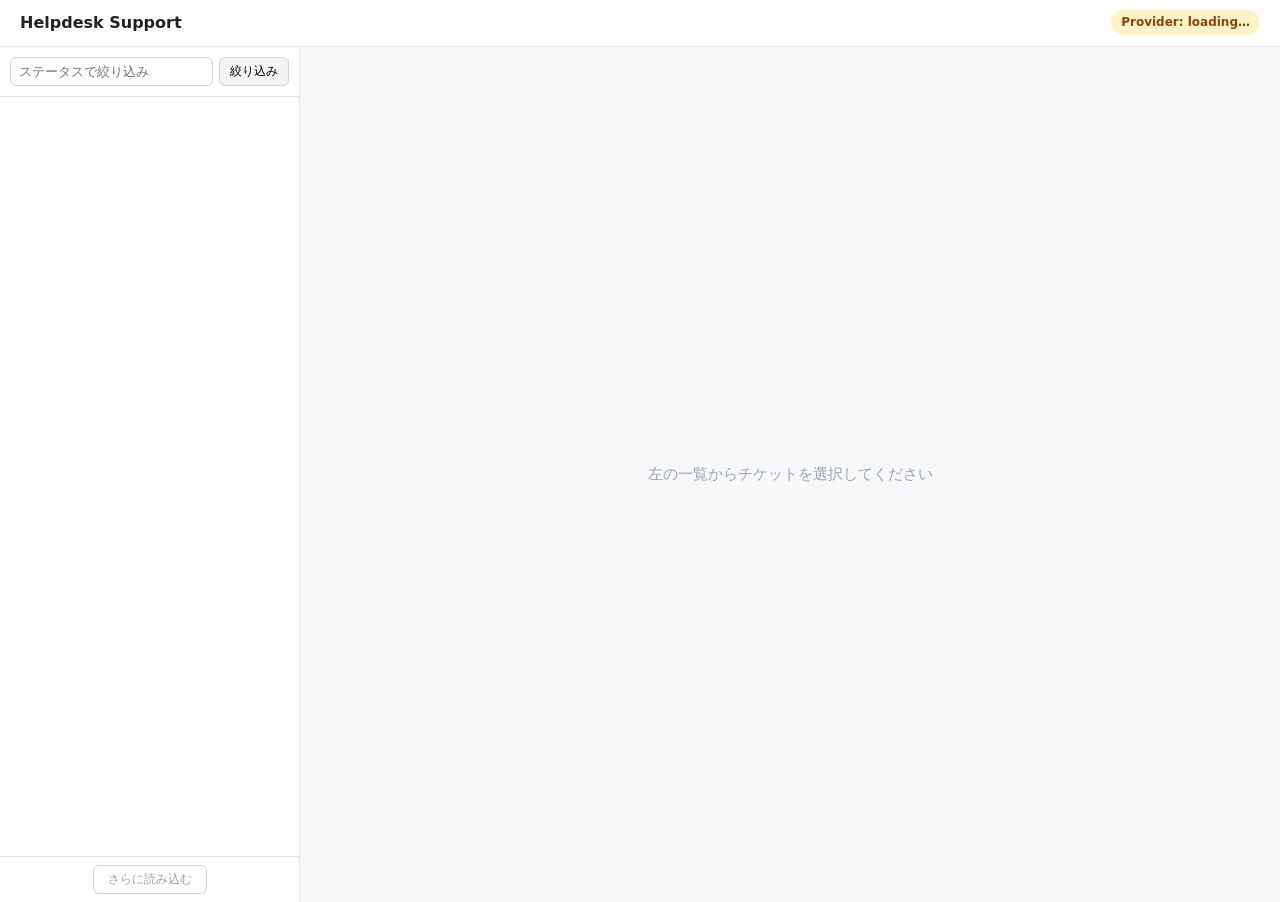
==== frontend/index.html @ c4f19cac "Initial commit" ====
<!DOCTYPE html>
<html lang="ja">
<head>
  <meta charset="UTF-8" />
  <meta name="viewport" content="width=device-width, initial-scale=1.0" />
  <title>Helpdesk Support</title>
  <link rel="stylesheet" href="style.css" />
</head>
<body>
  <header class="topbar">
    <span class="app-title">Helpdesk Support</span>
    <span id="providerBadge" class="badge badge-mock">Provider: loading…</span>
  </header>

  <div class="layout">
    <!-- 左ペイン: Ticket一覧 -->
    <aside class="pane-left">
      <div class="filter-row">
        <input id="filterStatus" type="text" placeholder="ステータスで絞り込み" />
        <button id="btnFilter">絞り込み</button>
      </div>
      <ul id="ticketList" class="ticket-list">
        <li class="placeholder">読み込み中…</li>
      </ul>
      <div class="pagination-row">
        <button id="btnLoadMore" disabled>さらに読み込む</button>
      </div>
    </aside>

    <!-- 右ペイン: Ticket詳細 + RAG -->
    <main class="pane-right" id="detailPane">
      <div id="noSelection" class="no-selection">
        <p>左の一覧からチケットを選択してください</p>
      </div>

      <div id="ticketDetail" class="hidden">
        <section class="detail-header">
          <span id="detailId" class="ticket-id"></span>
          <span id="detailStatus" class="status-badge"></span>
        </section>
        <h2 id="detailTitle"></h2>
        <p id="detailDept" class="meta-text"></p>
        <p id="detailDesc" class="description"></p>

        <div class="action-row">
          <button id="btnSearch" class="btn-secondary">🔍 関連文書を検索</button>
          <button id="btnDraft" class="btn-primary">✏️ 回答案を作成</button>
        </div>

        <!-- 検索結果 -->
        <section id="searchResults" class="hidden">
          <h3>検索結果</h3>
          <ul id="searchList" class="source-list"></ul>
        </section>

        <!-- 回答案 -->
        <section id="draftSection" class="hidden">
          <h3>回答案 <span class="draft-label">(Human Review が必要です)</span></h3>
          <div class="warning-box">⚠️ この回答は AI が生成した下書きです。必ず内容を確認してから使用してください。自動送信はされません。</div>
          <textarea id="draftText" rows="8"></textarea>
          <h4>参照元</h4>
          <ul id="citationList" class="source-list"></ul>
          <p id="draftMeta" class="meta-text"></p>
        </section>

        <!-- エラー表示 -->
        <div id="errorBox" class="error-box hidden"></div>

        <!-- ローディング -->
        <div id="loadingSpinner" class="loading hidden">処理中…</div>
      </div>
    </main>
  </div>

  <script src="app.js"></script>
</body>
</html>
---- frontend/style.css ----
/* ---- reset & base ---- */
*, *::before, *::after { box-sizing: border-box; margin: 0; padding: 0; }
body { font-family: -apple-system, "Segoe UI", system-ui, sans-serif; font-size: 14px;
       line-height: 1.6; color: #1f2328; background: #f7f8fa; }
button { cursor: pointer; }
textarea { font-family: inherit; font-size: 13px; }

/* ---- topbar ---- */
.topbar { display: flex; align-items: center; justify-content: space-between;
          padding: 10px 20px; background: #fff; border-bottom: 1px solid #e5e7eb; }
.app-title { font-weight: 700; font-size: 16px; }
.badge { padding: 3px 10px; border-radius: 999px; font-size: 12px; font-weight: 600; }
.badge-mock { background: #fef3c7; color: #92400e; }
.badge-watsonx { background: #dbeafe; color: #1e40af; }
.badge-ok { background: #d1fae5; color: #065f46; }

/* ---- layout ---- */
.layout { display: grid; grid-template-columns: 300px 1fr; height: calc(100vh - 45px); }

/* ---- left pane ---- */
.pane-left { background: #fff; border-right: 1px solid #e5e7eb;
             display: flex; flex-direction: column; overflow: hidden; }
.filter-row { display: flex; gap: 6px; padding: 10px; border-bottom: 1px solid #e5e7eb; }
.filter-row input { flex: 1; border: 1px solid #d1d5db; border-radius: 6px;
                    padding: 5px 8px; font-size: 13px; }
.filter-row button { padding: 5px 10px; border: 1px solid #d1d5db; border-radius: 6px;
                     background: #f3f4f6; font-size: 12px; }
.filter-row button:hover { background: #e5e7eb; }

.ticket-list { list-style: none; overflow-y: auto; flex: 1; }
.ticket-list li { padding: 10px 14px; border-bottom: 1px solid #f0f0f0; cursor: pointer; }
.ticket-list li:hover { background: #f0f4ff; }
.ticket-list li.active { background: #eff6ff; border-left: 3px solid #3b82f6; }
.ticket-list .t-id { font-size: 11px; color: #6b7280; }
.ticket-list .t-title { font-size: 13px; font-weight: 600; margin: 2px 0; }
.ticket-list .t-status { font-size: 11px; color: #9ca3af; }
.ticket-list .placeholder { color: #9ca3af; font-size: 13px; padding: 16px; }

.pagination-row { padding: 8px; border-top: 1px solid #e5e7eb; text-align: center; }
.pagination-row button { padding: 5px 14px; font-size: 12px; border: 1px solid #d1d5db;
                          border-radius: 6px; background: #fff; }
.pagination-row button:disabled { color: #9ca3af; cursor: default; }

/* ---- right pane ---- */
.pane-right { overflow-y: auto; padding: 20px 24px; }
.no-selection { display: flex; align-items: center; justify-content: center;
                height: 100%; color: #9ca3af; font-size: 15px; }
.hidden { display: none !important; }

.detail-header { display: flex; align-items: center; gap: 10px; margin-bottom: 6px; }
.ticket-id { font-size: 12px; color: #6b7280; font-family: monospace; }
.status-badge { font-size: 11px; padding: 2px 8px; border-radius: 999px;
                background: #e5e7eb; color: #374151; }
h2 { font-size: 18px; margin-bottom: 4px; }
.meta-text { font-size: 12px; color: #6b7280; margin-bottom: 6px; }
.description { background: #f9fafb; border: 1px solid #e5e7eb; border-radius: 6px;
               padding: 10px 14px; font-size: 13px; margin-bottom: 14px; white-space: pre-wrap; }

.action-row { display: flex; gap: 10px; margin-bottom: 16px; }
.btn-primary { padding: 7px 16px; background: #3b82f6; color: #fff; border: none;
               border-radius: 6px; font-size: 13px; font-weight: 600; }
.btn-primary:hover { background: #2563eb; }
.btn-secondary { padding: 7px 16px; background: #fff; color: #374151;
                 border: 1px solid #d1d5db; border-radius: 6px; font-size: 13px; }
.btn-secondary:hover { background: #f3f4f6; }

/* ---- search results & citations ---- */
section { margin-bottom: 20px; }
section h3 { font-size: 14px; font-weight: 700; margin-bottom: 8px;
             padding-bottom: 4px; border-bottom: 1px solid #e5e7eb; }
section h4 { font-size: 13px; font-weight: 600; margin: 12px 0 6px; }
.source-list { list-style: none; display: flex; flex-direction: column; gap: 8px; }
.source-list li { background: #f9fafb; border: 1px solid #e5e7eb; border-radius: 6px;
                  padding: 10px 14px; font-size: 13px; }
.source-list .s-title { font-weight: 600; margin-bottom: 4px; }
.source-list .s-snippet { color: #374151; }
.source-list .s-meta { font-size: 11px; color: #9ca3af; margin-top: 4px; }
.citation-id { display: inline-block; background: #dbeafe; color: #1e40af;
               border-radius: 4px; padding: 1px 6px; font-size: 11px;
               font-weight: 700; margin-right: 6px; }

/* ---- draft ---- */
.draft-label { font-size: 12px; color: #9ca3af; font-weight: normal; }
.warning-box { background: #fffbeb; border: 1px solid #fcd34d; border-radius: 6px;
               padding: 8px 12px; font-size: 12px; color: #92400e; margin-bottom: 10px; }
textarea { width: 100%; border: 1px solid #d1d5db; border-radius: 6px;
           padding: 10px; resize: vertical; background: #fff; }

/* ---- error & loading ---- */
.error-box { background: #fef2f2; border: 1px solid #fca5a5; border-radius: 6px;
             padding: 10px 14px; color: #b91c1c; font-size: 13px; margin-top: 12px; }
.loading { color: #6b7280; font-size: 13px; margin-top: 12px; }

@media (max-width: 700px) {
  .layout { grid-template-columns: 1fr; }
  .pane-left { height: 45vh; }
}
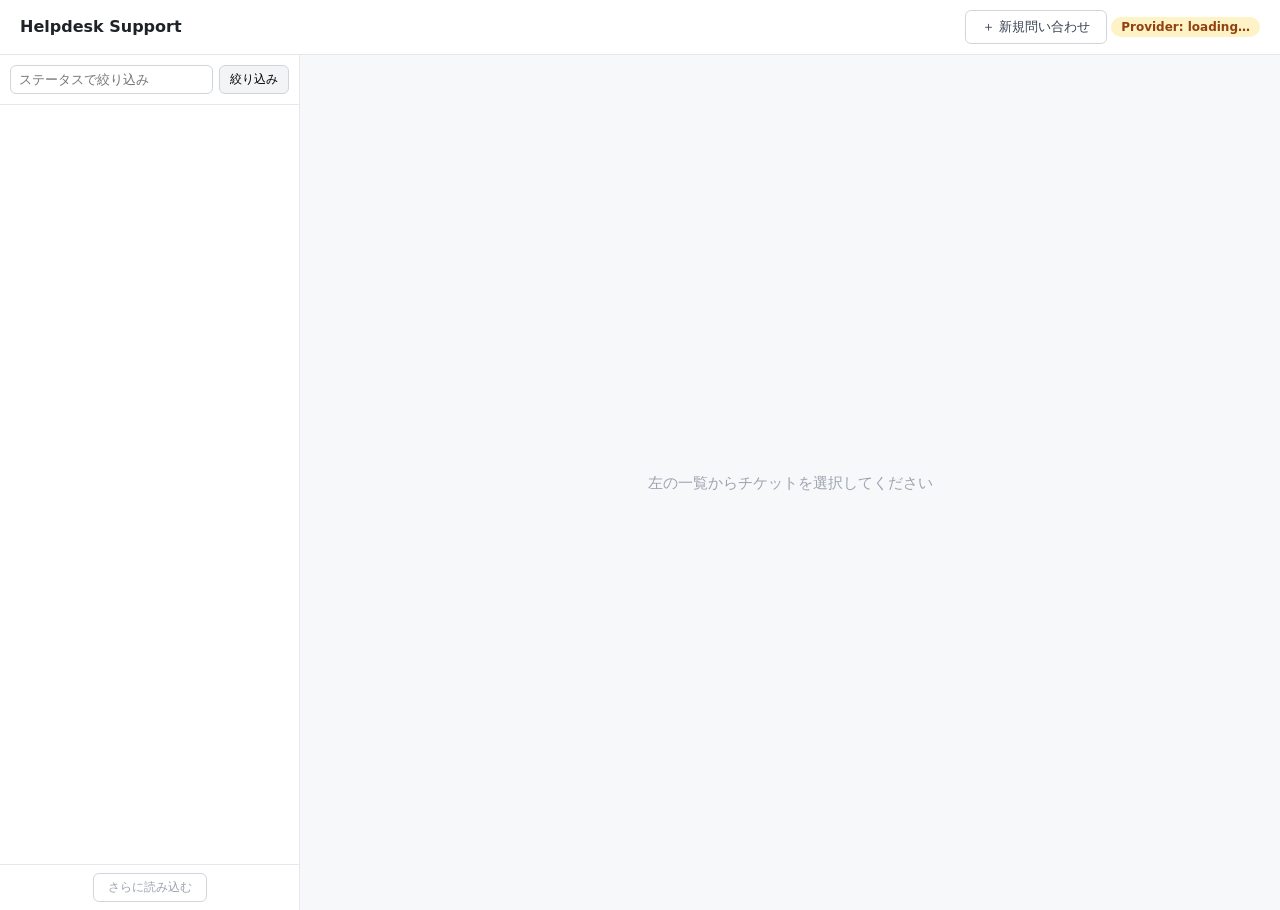
==== commit f2652d19: "業務ツール取込・RAG連携を実装(Importer、Seed再生成、問い合わせフォーム、個人情報除外、分類提案)" ====
--- a/frontend/index.html
+++ b/frontend/index.html
@@ -9,7 +9,10 @@
 <body>
   <header class="topbar">
     <span class="app-title">Helpdesk Support</span>
-    <span id="providerBadge" class="badge badge-mock">Provider: loading…</span>
+    <span>
+      <button id="btnNewInquiry" class="btn-secondary">＋ 新規問い合わせ</button>
+      <span id="providerBadge" class="badge badge-mock">Provider: loading…</span>
+    </span>
   </header>
 
   <div class="layout">
@@ -33,13 +36,61 @@
         <p>左の一覧からチケットを選択してください</p>
       </div>
 
+      <!-- 問い合わせフォーム -->
+      <section id="inquiryForm" class="hidden">
+        <h2>お問い合わせ</h2>
+        <p class="meta-text">受付番号は送信後にシステムが発行します。氏名・メールアドレス・注文番号は検索・回答案生成には使用されません。</p>
+        <form id="formInquiry" novalidate>
+          <div class="field" data-req>
+            <label for="fName">お名前<span class="req">必須</span></label>
+            <input type="text" id="fName" maxlength="100" autocomplete="name" placeholder="例）佐藤 美咲" />
+            <div class="field-error">お名前を入力してください</div>
+          </div>
+          <div class="field" data-req data-type="email">
+            <label for="fEmail">メールアドレス<span class="req">必須</span></label>
+            <input type="email" id="fEmail" maxlength="254" autocomplete="email" placeholder="例）misaki@example.com" />
+            <div class="field-error">メールアドレスを正しく入力してください</div>
+          </div>
+          <div class="field" data-type="order">
+            <label for="fOrder">注文番号<span class="opt">任意</span></label>
+            <input type="text" id="fOrder" maxlength="40" placeholder="例）MK-24581" />
+            <div class="hint">ご注文確認メールに記載されています（英大文字・数字・ハイフン）</div>
+            <div class="field-error">注文番号は英大文字・数字・ハイフンで入力してください</div>
+          </div>
+          <div class="field">
+            <label for="fProduct">商品名<span class="opt">任意</span></label>
+            <input type="text" id="fProduct" maxlength="200" placeholder="例）3人掛けソファ「モリ」" />
+          </div>
+          <div class="field" data-req data-type="radio">
+            <label>お問い合わせの種類<span class="req">必須</span></label>
+            <div id="inquiryTypes" class="types"></div>
+            <div class="field-error">お問い合わせの種類を選んでください</div>
+          </div>
+          <div class="field" data-req>
+            <label for="fBody">お問い合わせ内容<span class="req">必須</span></label>
+            <textarea id="fBody" rows="6" maxlength="4000" placeholder="例）10月22日に配送予定のソファですが、10月25日に変更をお願いできますでしょうか。"></textarea>
+            <div class="field-error">お問い合わせ内容を入力してください</div>
+          </div>
+          <div class="field">
+            <label for="fPhoto">写真の添付<span class="opt">任意</span></label>
+            <input type="file" id="fPhoto" accept="image/jpeg,image/png,image/webp" />
+            <div class="hint">本体は保存・送信されません。添付ありの有無だけを記録します。</div>
+          </div>
+          <button type="submit" id="btnSubmitInquiry" class="btn-primary">送信する</button>
+        </form>
+        <div id="inquiryDone" class="hidden done-box" aria-live="polite">
+          <h3>お問い合わせを受け付けました</h3>
+          <p>受付番号: <strong id="doneTicketId"></strong></p>
+        </div>
+      </section>
+
       <div id="ticketDetail" class="hidden">
         <section class="detail-header">
           <span id="detailId" class="ticket-id"></span>
           <span id="detailStatus" class="status-badge"></span>
         </section>
         <h2 id="detailTitle"></h2>
-        <p id="detailDept" class="meta-text"></p>
+        <p id="detailMeta" class="meta-text"></p>
         <p id="detailDesc" class="description"></p>
 
         <div class="action-row">
--- a/frontend/style.css
+++ b/frontend/style.css
@@ -95,3 +95,22 @@
   .layout { grid-template-columns: 1fr; }
   .pane-left { height: 45vh; }
 }
+
+/* ---- inquiry form ---- */
+.field { margin-bottom: 14px; max-width: 560px; }
+.field label { display: block; font-weight: 600; font-size: 13px; margin-bottom: 4px; }
+.field input[type=text], .field input[type=email] { width: 100%; border: 1px solid #d1d5db;
+  border-radius: 6px; padding: 6px 10px; font-size: 13px; }
+.req, .opt { font-size: 11px; border-radius: 4px; padding: 1px 6px; margin-left: 6px; }
+.req { background: #b42318; color: #fff; }
+.opt { background: #e5e7eb; color: #6b7280; }
+.hint { font-size: 12px; color: #6b7280; margin-top: 3px; }
+.field-error { display: none; color: #b42318; font-size: 12px; margin-top: 3px; }
+.field.invalid .field-error { display: block; }
+.field.invalid input, .field.invalid textarea { border-color: #b42318; }
+.types { display: grid; grid-template-columns: repeat(3, 1fr); gap: 6px; }
+.types label { font-weight: 400; border: 1px solid #d1d5db; border-radius: 6px; padding: 6px 8px;
+  margin: 0; display: flex; align-items: center; gap: 6px; background: #fff; cursor: pointer; }
+.done-box { background: #ecfdf5; border: 1px solid #6ee7b7; border-radius: 6px; padding: 12px 16px; margin-top: 14px; }
+.suggestion-box { background: #f5f3ff; border: 1px solid #c4b5fd; border-radius: 6px;
+  padding: 8px 12px; font-size: 12px; margin-bottom: 10px; }
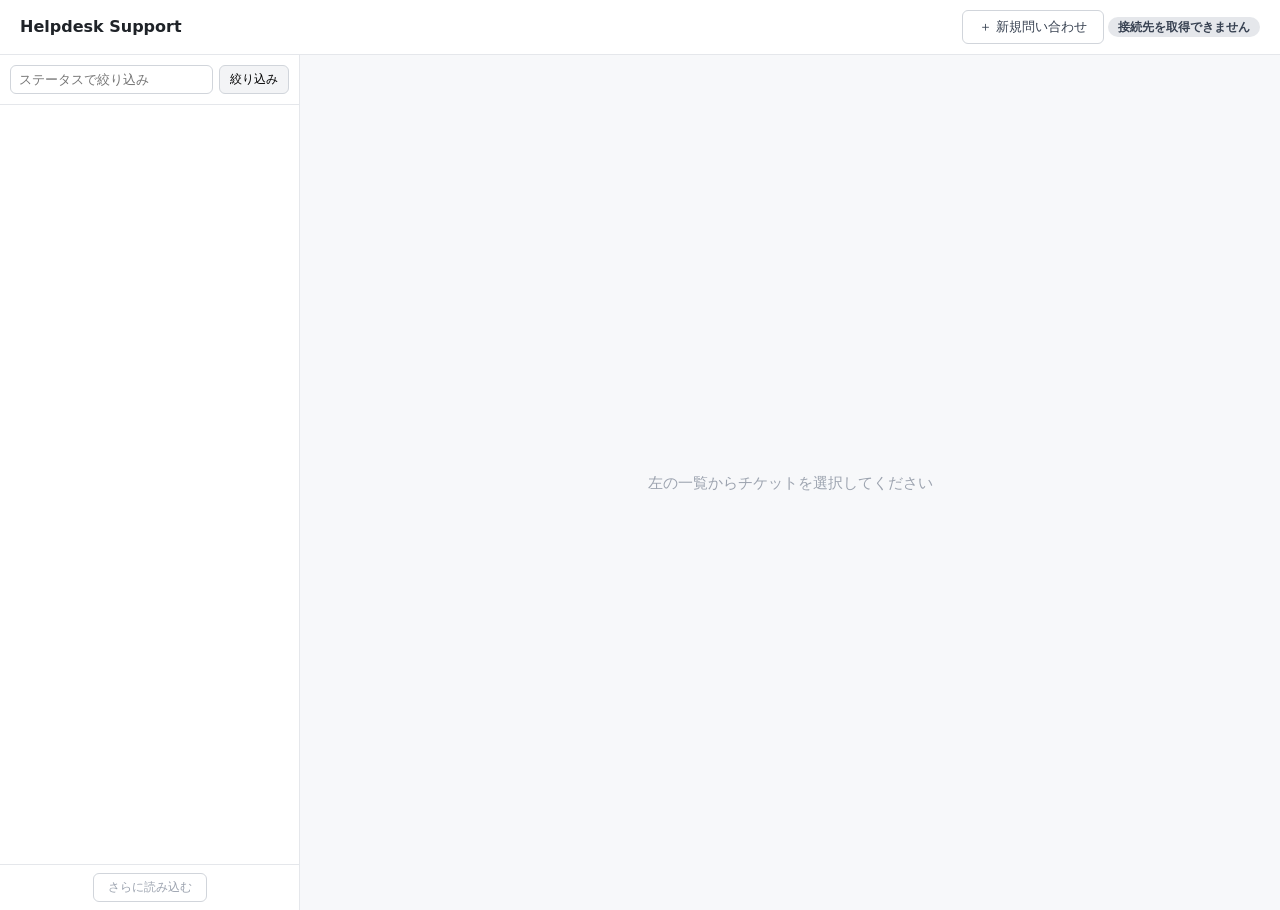
==== commit b3073e89: "接続先表示と開発案内を改善" ====
--- a/frontend/index.html
+++ b/frontend/index.html
@@ -11,7 +11,7 @@
     <span class="app-title">Helpdesk Support</span>
     <span>
       <button id="btnNewInquiry" class="btn-secondary">＋ 新規問い合わせ</button>
-      <span id="providerBadge" class="badge badge-mock">Provider: loading…</span>
+      <span id="providerBadge" class="badge badge-other">接続先を確認中…</span>
     </span>
   </header>
 
--- a/frontend/style.css
+++ b/frontend/style.css
@@ -12,6 +12,7 @@
 .badge { padding: 3px 10px; border-radius: 999px; font-size: 12px; font-weight: 600; }
 .badge-mock { background: #fef3c7; color: #92400e; }
 .badge-watsonx { background: #dbeafe; color: #1e40af; }
+.badge-other { background: #e5e7eb; color: #374151; }
 .badge-ok { background: #d1fae5; color: #065f46; }
 
 /* ---- layout ---- */
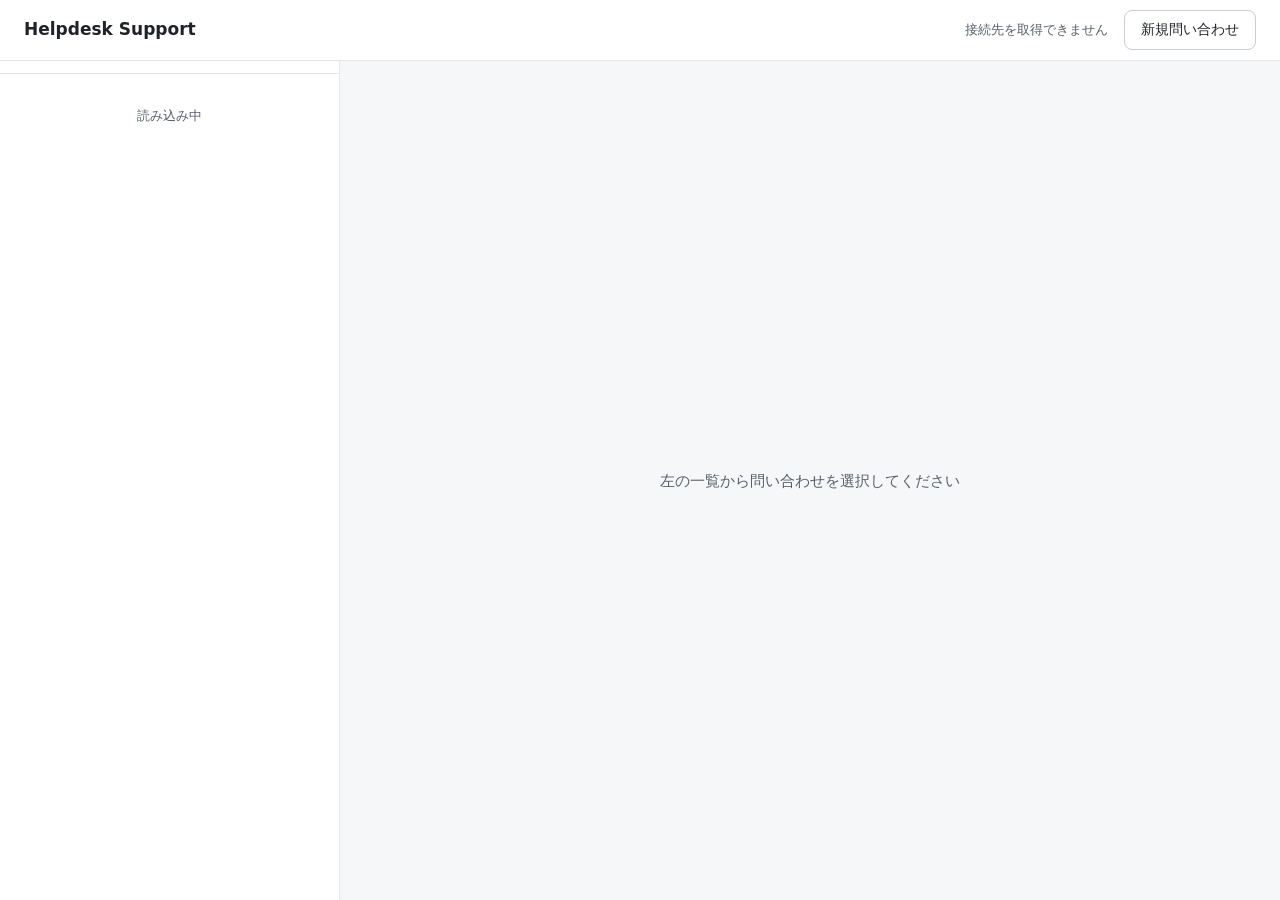
==== commit c742dc24: "問い合わせ対応画面を作り直す - ステータスのタブ（件数つき）と、一覧の緊急度ラベル・経過時間 - 関連する FAQ・分類基準を開いた時点で自動表示 - 似た過去の問い合わせの欄（過去データ連携までは" ====
--- a/frontend/index.html
+++ b/frontend/index.html
@@ -4,36 +4,30 @@
   <meta charset="UTF-8" />
   <meta name="viewport" content="width=device-width, initial-scale=1.0" />
   <title>Helpdesk Support</title>
-  <link rel="stylesheet" href="style.css" />
+  <link rel="stylesheet" href="style.css?v=7" />
 </head>
 <body>
   <header class="topbar">
     <span class="app-title">Helpdesk Support</span>
-    <span>
-      <button id="btnNewInquiry" class="btn-secondary">＋ 新規問い合わせ</button>
-      <span id="providerBadge" class="badge badge-other">接続先を確認中…</span>
+    <span class="topbar-right">
+      <span id="providerBadge" class="provider">接続先を確認中</span>
+      <button id="btnNewInquiry" class="btn-secondary" type="button">新規問い合わせ</button>
     </span>
   </header>
 
   <div class="layout">
     <!-- 左ペイン: Ticket一覧 -->
     <aside class="pane-left">
-      <div class="filter-row">
-        <input id="filterStatus" type="text" placeholder="ステータスで絞り込み" />
-        <button id="btnFilter">絞り込み</button>
-      </div>
+      <div id="statusTabs" class="status-tabs" role="tablist" aria-label="ステータスで絞り込み"></div>
       <ul id="ticketList" class="ticket-list">
-        <li class="placeholder">読み込み中…</li>
+        <li class="placeholder">読み込み中</li>
       </ul>
-      <div class="pagination-row">
-        <button id="btnLoadMore" disabled>さらに読み込む</button>
-      </div>
     </aside>
 
     <!-- 右ペイン: Ticket詳細 + RAG -->
     <main class="pane-right" id="detailPane">
       <div id="noSelection" class="no-selection">
-        <p>左の一覧からチケットを選択してください</p>
+        <p>左の一覧から問い合わせを選択してください</p>
       </div>
 
       <!-- 問い合わせフォーム -->
@@ -84,45 +78,110 @@
         </div>
       </section>
 
-      <div id="ticketDetail" class="hidden">
-        <section class="detail-header">
+      <div id="ticketDetail" class="hidden detail">
+        <div class="detail-header">
           <span id="detailId" class="ticket-id"></span>
-          <span id="detailStatus" class="status-badge"></span>
+          <div id="statusSwitch" class="status-switch" role="radiogroup" aria-label="ステータスを変更"></div>
+          <span id="detailPriority" class="prio"></span>
+          <span id="detailReceived" class="received"></span>
+        </div>
+        <h1 id="detailTitle" class="detail-title"></h1>
+
+        <section class="card">
+          <div class="who">
+            <span>お客様 <strong id="detailCustomer"></strong></span>
+            <span>商品 <strong id="detailProduct"></strong></span>
+            <span>注文番号 <strong id="detailOrder"></strong></span>
+          </div>
+          <p id="detailDesc" class="description"></p>
+          <div id="detailPhotos" class="photos hidden"></div>
+          <p id="photoNote" class="muted hidden">写真あり（このチケットでは表示できません。メールで確認してください）</p>
         </section>
-        <h2 id="detailTitle"></h2>
-        <p id="detailMeta" class="meta-text"></p>
-        <p id="detailDesc" class="description"></p>
+
+        <!-- 関連文書（FAQ・分類基準）。開いた時点で表示する -->
+        <section class="card" aria-labelledby="relatedTitle">
+          <div class="card-head">
+            <h2 id="relatedTitle">関連する FAQ・分類基準</h2>
+          </div>
+          <ul id="relatedList" class="source-list"></ul>
+          <p id="relatedStatus" class="muted" aria-live="polite"></p>
+        </section>
+
+        <!-- 類似検索（回答案の生成とは別。開いた時点で表示する） -->
+        <section class="card" aria-labelledby="similarTitle">
+          <div class="card-head">
+            <h2 id="similarTitle">似た過去の問い合わせ</h2>
+          </div>
+          <p id="similarNote" class="note hidden"></p>
+          <ul id="similarList" class="similar-list"></ul>
+          <p id="similarEmpty" class="muted">過去データとの連携後に、ここに似た過去の問い合わせが表示されます。</p>
+        </section>
 
         <div class="action-row">
-          <button id="btnSearch" class="btn-secondary">🔍 関連文書を検索</button>
-          <button id="btnDraft" class="btn-primary">✏️ 回答案を作成</button>
+          <button id="btnDraft" class="btn-primary btn-large" type="button">回答案を作成</button>
+        </div>
+        <div id="loadingBox" class="loading-box hidden" aria-live="polite">関連する資料を探して、回答案を作成しています</div>
+
+        <div id="draftSection" class="hidden draft-area">
+          <section class="card card-ai" aria-labelledby="aiTitle">
+            <div class="ai-head">
+              <h2 id="aiTitle">AIの判断</h2>
+              <span>確定ではありません。内容を確認してから適用してください</span>
+            </div>
+            <div class="ai-body">
+              <div class="ai-row">
+                <span class="ai-label">対応</span>
+                <span id="aiHandling" class="ai-handling"></span>
+              </div>
+              <div class="ai-row">
+                <span class="ai-label">緊急度</span>
+                <span id="aiPriority" class="prio"></span>
+                <span id="aiReason" class="ai-reason"></span>
+              </div>
+              <div class="ai-row">
+                <span class="ai-label">分類</span>
+                <span id="aiCategory"></span>
+                <button id="btnApplySuggestion" class="btn-outline" type="button">この分類を適用</button>
+              </div>
+              <p id="applyResult" class="meta-text" aria-live="polite"></p>
+            </div>
+          </section>
+
+          <section id="checkBox" class="card hidden" aria-labelledby="checkTitle">
+            <div class="card-head">
+              <h2 id="checkTitle">送る前に確認すること</h2>
+              <span id="checkCount" class="meta-text"></span>
+            </div>
+            <ul id="checkList" class="check-list"></ul>
+          </section>
+
+          <section class="card card-flush" aria-labelledby="draftTitle">
+            <div class="draft-head">
+              <h2 id="draftTitle">下書き</h2>
+              <div id="draftTabs" class="draft-tabs" role="tablist" aria-label="下書きの種類"></div>
+            </div>
+            <div class="draft-body">
+              <p id="draftNote" class="meta-text"></p>
+              <textarea id="draftText" rows="12" aria-labelledby="draftTitle"></textarea>
+              <div class="draft-actions">
+                <button id="btnCopy" class="btn-secondary" type="button">コピー</button>
+              </div>
+            </div>
+          </section>
+
+          <details class="card refs">
+            <summary id="refsSummary">参照した資料</summary>
+            <ul id="citationList" class="source-list"></ul>
+          </details>
+
+          <p id="draftMeta" class="meta-text"></p>
         </div>
 
-        <!-- 検索結果 -->
-        <section id="searchResults" class="hidden">
-          <h3>検索結果</h3>
-          <ul id="searchList" class="source-list"></ul>
-        </section>
-
-        <!-- 回答案 -->
-        <section id="draftSection" class="hidden">
-          <h3>回答案 <span class="draft-label">(Human Review が必要です)</span></h3>
-          <div class="warning-box">⚠️ この回答は AI が生成した下書きです。必ず内容を確認してから使用してください。自動送信はされません。</div>
-          <textarea id="draftText" rows="8"></textarea>
-          <h4>参照元</h4>
-          <ul id="citationList" class="source-list"></ul>
-          <p id="draftMeta" class="meta-text"></p>
-        </section>
-
-        <!-- エラー表示 -->
-        <div id="errorBox" class="error-box hidden"></div>
-
-        <!-- ローディング -->
-        <div id="loadingSpinner" class="loading hidden">処理中…</div>
+        <div id="errorBox" class="error-box hidden" role="alert"></div>
       </div>
     </main>
   </div>
 
-  <script src="app.js"></script>
+  <script src="app.js?v=8"></script>
 </body>
 </html>
--- a/frontend/style.css
+++ b/frontend/style.css
@@ -1,117 +1,181 @@
 /* ---- reset & base ---- */
 *, *::before, *::after { box-sizing: border-box; margin: 0; padding: 0; }
-body { font-family: -apple-system, "Segoe UI", system-ui, sans-serif; font-size: 14px;
-       line-height: 1.6; color: #1f2328; background: #f7f8fa; }
-button { cursor: pointer; }
-textarea { font-family: inherit; font-size: 13px; }
+:root {
+  --bg: #f6f7f9; --surface: #ffffff; --border: #e3e6ea; --border-soft: #eef0f3;
+  --text: #1f2328; --sub: #57606a; --accent: #1d4ed8; --accent-weak: #eff4ff; --accent-line: #c7d4f5;
+}
+body { font-family: "Noto Sans JP", -apple-system, "Segoe UI", system-ui, sans-serif; font-size: 14px;
+       line-height: 1.6; color: var(--text); background: var(--bg); }
+button { cursor: pointer; font-family: inherit; }
+textarea { font-family: inherit; }
+.hidden { display: none !important; }
+.meta-text { font-size: 12px; color: var(--sub); }
+.muted { font-size: 13px; color: var(--sub); }
 
 /* ---- topbar ---- */
-.topbar { display: flex; align-items: center; justify-content: space-between;
-          padding: 10px 20px; background: #fff; border-bottom: 1px solid #e5e7eb; }
-.app-title { font-weight: 700; font-size: 16px; }
-.badge { padding: 3px 10px; border-radius: 999px; font-size: 12px; font-weight: 600; }
-.badge-mock { background: #fef3c7; color: #92400e; }
-.badge-watsonx { background: #dbeafe; color: #1e40af; }
-.badge-other { background: #e5e7eb; color: #374151; }
-.badge-ok { background: #d1fae5; color: #065f46; }
+.topbar { display: flex; flex-wrap: wrap; align-items: center; justify-content: space-between; gap: 12px;
+          padding: 10px 24px; background: var(--surface); border-bottom: 1px solid var(--border); }
+.app-title { font-weight: 700; font-size: 17px; }
+.topbar-right { display: flex; align-items: center; gap: 16px; }
+.provider { font-size: 13px; color: var(--sub); }
+.provider.is-mock { color: #92400e; font-weight: 700; }
+
+/* ---- buttons ---- */
+.btn-primary { min-height: 40px; padding: 0 18px; background: var(--accent); color: #fff; border: none;
+               border-radius: 8px; font-size: 14px; font-weight: 500; }
+.btn-primary:hover { background: #1e40af; }
+.btn-primary:disabled { background: #93a5d8; cursor: default; }
+.btn-large { min-height: 44px; padding: 0 22px; font-size: 15px; }
+.btn-secondary { min-height: 40px; padding: 0 16px; background: var(--surface); color: var(--text);
+                 border: 1px solid #c9ced6; border-radius: 8px; font-size: 14px; }
+.btn-secondary:hover { background: #f3f4f6; }
+.btn-outline { min-height: 40px; padding: 0 16px; margin-left: auto; background: var(--surface); color: var(--accent);
+               border: 1px solid var(--accent); border-radius: 8px; font-size: 14px; font-weight: 500; }
+.btn-outline:disabled { color: var(--sub); border-color: var(--border); background: #f3f4f6; cursor: default; }
 
 /* ---- layout ---- */
-.layout { display: grid; grid-template-columns: 300px 1fr; height: calc(100vh - 45px); }
+.layout { display: grid; grid-template-columns: 340px 1fr; height: calc(100vh - 61px); }
 
 /* ---- left pane ---- */
-.pane-left { background: #fff; border-right: 1px solid #e5e7eb;
+.pane-left { background: var(--surface); border-right: 1px solid var(--border);
              display: flex; flex-direction: column; overflow: hidden; }
-.filter-row { display: flex; gap: 6px; padding: 10px; border-bottom: 1px solid #e5e7eb; }
-.filter-row input { flex: 1; border: 1px solid #d1d5db; border-radius: 6px;
-                    padding: 5px 8px; font-size: 13px; }
-.filter-row button { padding: 5px 10px; border: 1px solid #d1d5db; border-radius: 6px;
-                     background: #f3f4f6; font-size: 12px; }
-.filter-row button:hover { background: #e5e7eb; }
+.status-tabs { display: flex; gap: 4px; padding: 12px 12px 0; border-bottom: 1px solid var(--border); }
+.status-tabs button { min-height: 40px; padding: 0 12px; border: none; border-bottom: 2px solid transparent;
+                      background: transparent; color: var(--sub); font-size: 14px; white-space: nowrap; }
+.status-tabs button[aria-selected="true"] { border-bottom-color: var(--accent); color: var(--accent); font-weight: 700; }
+.status-tabs .count { margin-left: 4px; font-size: 12px; }
 
 .ticket-list { list-style: none; overflow-y: auto; flex: 1; }
-.ticket-list li { padding: 10px 14px; border-bottom: 1px solid #f0f0f0; cursor: pointer; }
-.ticket-list li:hover { background: #f0f4ff; }
-.ticket-list li.active { background: #eff6ff; border-left: 3px solid #3b82f6; }
-.ticket-list .t-id { font-size: 11px; color: #6b7280; }
-.ticket-list .t-title { font-size: 13px; font-weight: 600; margin: 2px 0; }
-.ticket-list .t-status { font-size: 11px; color: #9ca3af; }
-.ticket-list .placeholder { color: #9ca3af; font-size: 13px; padding: 16px; }
+.ticket-list .placeholder { color: var(--sub); font-size: 13px; padding: 32px 16px; text-align: center; }
+.ticket-item { display: flex; flex-direction: column; gap: 6px; width: 100%; padding: 14px 16px; text-align: left;
+               border: none; border-bottom: 1px solid var(--border-soft); border-left: 3px solid transparent;
+               background: var(--surface); color: var(--text); }
+.ticket-item:hover { background: #f7f9fd; }
+.ticket-item.active { border-left-color: var(--accent); background: #f3f6fd; }
+.ticket-item .row { display: flex; align-items: center; gap: 8px; }
+.ticket-item .t-id { font-size: 12px; color: var(--sub); font-variant-numeric: tabular-nums; }
+.ticket-item .t-ago { margin-left: auto; font-size: 12px; color: var(--sub); }
+.ticket-item .t-title { font-size: 14px; font-weight: 500; line-height: 1.5;
+                        display: -webkit-box; -webkit-line-clamp: 2; -webkit-box-orient: vertical; overflow: hidden; }
+.ticket-item .t-sub { display: flex; gap: 12px; font-size: 12px; color: var(--sub); }
 
-.pagination-row { padding: 8px; border-top: 1px solid #e5e7eb; text-align: center; }
-.pagination-row button { padding: 5px 14px; font-size: 12px; border: 1px solid #d1d5db;
-                          border-radius: 6px; background: #fff; }
-.pagination-row button:disabled { color: #9ca3af; cursor: default; }
+/* ---- badges ---- */
+.prio { display: inline-block; min-width: 44px; padding: 2px 8px; border-radius: 999px; font-size: 12px;
+        font-weight: 700; text-align: center; white-space: nowrap; }
+.prio-high { background: #9a3412; color: #fff; }
+.prio-mid  { background: #fde68a; color: #713f12; }
+.prio-low  { background: #e5e7eb; color: #374151; }
+.prio-none { background: #fff; border: 1px solid #8b939c; color: #4b5563; padding: 1px 7px; font-weight: 500; }
+.status-pill { padding: 2px 10px; border-radius: 6px; font-size: 12px; font-weight: 700; background: #f3f4f6; color: #374151; }
+.status-pill.is-open { background: var(--accent-weak); color: var(--accent); }
 
 /* ---- right pane ---- */
-.pane-right { overflow-y: auto; padding: 20px 24px; }
-.no-selection { display: flex; align-items: center; justify-content: center;
-                height: 100%; color: #9ca3af; font-size: 15px; }
-.hidden { display: none !important; }
+.pane-right { overflow-y: auto; padding: 24px; }
+.no-selection { display: flex; align-items: center; justify-content: center; height: 100%; color: var(--sub); font-size: 15px; }
+.detail { display: flex; flex-direction: column; gap: 16px; max-width: 960px; }
+.detail-header { display: flex; flex-wrap: wrap; align-items: center; gap: 12px; }
+.ticket-id { font-size: 13px; color: var(--sub); font-variant-numeric: tabular-nums; }
+.received { margin-left: auto; font-size: 13px; color: var(--sub); }
+.detail-title { font-size: 22px; font-weight: 700; line-height: 1.45; }
 
-.detail-header { display: flex; align-items: center; gap: 10px; margin-bottom: 6px; }
-.ticket-id { font-size: 12px; color: #6b7280; font-family: monospace; }
-.status-badge { font-size: 11px; padding: 2px 8px; border-radius: 999px;
-                background: #e5e7eb; color: #374151; }
-h2 { font-size: 18px; margin-bottom: 4px; }
-.meta-text { font-size: 12px; color: #6b7280; margin-bottom: 6px; }
-.description { background: #f9fafb; border: 1px solid #e5e7eb; border-radius: 6px;
-               padding: 10px 14px; font-size: 13px; margin-bottom: 14px; white-space: pre-wrap; }
+.card { background: var(--surface); border: 1px solid var(--border); border-radius: 12px; padding: 16px 20px;
+        display: flex; flex-direction: column; gap: 12px; }
+.card h2 { font-size: 15px; font-weight: 700; }
+.card-head { display: flex; flex-wrap: wrap; align-items: baseline; justify-content: space-between; gap: 8px; }
+.card-flush { padding: 0; gap: 0; overflow: hidden; }
+.who { display: flex; flex-wrap: wrap; gap: 24px; font-size: 13px; color: var(--sub); }
+.who strong { color: var(--text); font-weight: 500; }
+.description { font-size: 15px; line-height: 1.8; white-space: pre-wrap; }
+.chips { display: flex; flex-wrap: wrap; gap: 8px; }
+.chip { padding: 4px 10px; border-radius: 6px; font-size: 12px; background: #f3f4f6; color: #374151; }
+.chip.on { background: var(--accent-weak); color: var(--accent); font-weight: 500; }
+.note { padding: 10px 14px; border-radius: 8px; background: #fff7ed; border: 1px solid #fed7aa; color: #7c2d12;
+        font-size: 13px; line-height: 1.6; }
+.similar-list { list-style: none; display: flex; flex-direction: column; }
+.similar-list li { display: flex; flex-direction: column; gap: 4px; padding: 12px 0; border-top: 1px solid var(--border-soft); }
 
-.action-row { display: flex; gap: 10px; margin-bottom: 16px; }
-.btn-primary { padding: 7px 16px; background: #3b82f6; color: #fff; border: none;
-               border-radius: 6px; font-size: 13px; font-weight: 600; }
-.btn-primary:hover { background: #2563eb; }
-.btn-secondary { padding: 7px 16px; background: #fff; color: #374151;
-                 border: 1px solid #d1d5db; border-radius: 6px; font-size: 13px; }
-.btn-secondary:hover { background: #f3f4f6; }
+.action-row { display: flex; justify-content: flex-end; }
+.loading-box { background: var(--surface); border: 1px dashed #c9ced6; border-radius: 12px; padding: 28px;
+               font-size: 14px; color: var(--sub); text-align: center; }
+.draft-area { display: flex; flex-direction: column; gap: 16px; }
 
-/* ---- search results & citations ---- */
-section { margin-bottom: 20px; }
-section h3 { font-size: 14px; font-weight: 700; margin-bottom: 8px;
-             padding-bottom: 4px; border-bottom: 1px solid #e5e7eb; }
-section h4 { font-size: 13px; font-weight: 600; margin: 12px 0 6px; }
-.source-list { list-style: none; display: flex; flex-direction: column; gap: 8px; }
-.source-list li { background: #f9fafb; border: 1px solid #e5e7eb; border-radius: 6px;
-                  padding: 10px 14px; font-size: 13px; }
-.source-list .s-title { font-weight: 600; margin-bottom: 4px; }
-.source-list .s-snippet { color: #374151; }
-.source-list .s-meta { font-size: 11px; color: #9ca3af; margin-top: 4px; }
-.citation-id { display: inline-block; background: #dbeafe; color: #1e40af;
-               border-radius: 4px; padding: 1px 6px; font-size: 11px;
-               font-weight: 700; margin-right: 6px; }
+/* ---- AI judgment ---- */
+.card-ai { padding: 0; gap: 0; overflow: hidden; border-color: var(--accent-line); }
+.ai-head { display: flex; flex-wrap: wrap; align-items: baseline; justify-content: space-between; gap: 8px;
+           padding: 12px 20px; background: var(--accent-weak); border-bottom: 1px solid var(--accent-line); }
+.ai-head h2 { color: #1e3a8a; }
+.ai-head span { font-size: 12px; color: #3b4a6b; }
+.ai-body { padding: 18px 20px; display: flex; flex-direction: column; gap: 14px; }
+.ai-row { display: flex; flex-wrap: wrap; align-items: center; gap: 12px; }
+.ai-label { width: 64px; font-size: 13px; color: var(--sub); }
+.ai-handling { font-size: 18px; font-weight: 700; }
+.ai-reason { flex: 1 1 260px; font-size: 14px; line-height: 1.6; }
+
+/* ---- checks ---- */
+.check-list { list-style: none; display: flex; flex-direction: column; }
+.check-list label { display: flex; align-items: center; gap: 12px; min-height: 40px; cursor: pointer; font-size: 14px; }
+.check-list input { width: 18px; height: 18px; accent-color: var(--accent); flex: none; }
+.check-list input:checked + span { color: #8b939c; text-decoration: line-through; }
 
 /* ---- draft ---- */
-.draft-label { font-size: 12px; color: #9ca3af; font-weight: normal; }
-.warning-box { background: #fffbeb; border: 1px solid #fcd34d; border-radius: 6px;
-               padding: 8px 12px; font-size: 12px; color: #92400e; margin-bottom: 10px; }
-textarea { width: 100%; border: 1px solid #d1d5db; border-radius: 6px;
-           padding: 10px; resize: vertical; background: #fff; }
+.draft-head { display: flex; flex-wrap: wrap; align-items: center; gap: 16px; padding: 0 20px; border-bottom: 1px solid var(--border); }
+.draft-head h2 { padding: 14px 0; }
+.draft-tabs { display: flex; gap: 4px; }
+.draft-tabs button { min-height: 40px; padding: 0 12px; border: none; border-radius: 6px; background: transparent;
+                     color: var(--sub); font-size: 13px; }
+.draft-tabs button[aria-selected="true"] { background: var(--accent-weak); color: var(--accent); font-weight: 700; }
+.draft-body { padding: 16px 20px; display: flex; flex-direction: column; gap: 12px; }
+#draftText { width: 100%; border: 1px solid var(--border); border-radius: 8px; padding: 14px 16px; resize: vertical;
+             background: #fbfbfc; font-size: 14px; line-height: 1.85; }
+.draft-actions { display: flex; justify-content: flex-end; }
 
-/* ---- error & loading ---- */
-.error-box { background: #fef2f2; border: 1px solid #fca5a5; border-radius: 6px;
-             padding: 10px 14px; color: #b91c1c; font-size: 13px; margin-top: 12px; }
-.loading { color: #6b7280; font-size: 13px; margin-top: 12px; }
+/* ---- references ---- */
+.refs summary { min-height: 28px; display: flex; align-items: center; font-weight: 500; cursor: pointer; }
+.source-list { list-style: none; display: flex; flex-direction: column; }
+.source-list li { display: flex; flex-direction: column; align-items: flex-start; gap: 4px;
+                  border-top: 1px solid var(--border-soft); padding: 10px 0; }
+.source-list li:first-child { border-top: none; padding-top: 0; }
+.source-list .s-head { display: flex; flex-wrap: wrap; align-items: baseline; gap: 8px; width: 100%; }
+.source-list .s-title { font-size: 14px; font-weight: 700; }
+.source-list .s-source { margin-left: auto; font-size: 12px; color: var(--sub); }
+.source-list .s-snippet { font-size: 13px; color: #374151; line-height: 1.7;
+                          display: -webkit-box; -webkit-line-clamp: 2; -webkit-box-orient: vertical; overflow: hidden; }
 
-@media (max-width: 700px) {
-  .layout { grid-template-columns: 1fr; }
-  .pane-left { height: 45vh; }
+/* ---- error ---- */
+.error-box { background: #fef2f2; border: 1px solid #fca5a5; border-radius: 8px; padding: 10px 14px; color: #b91c1c; font-size: 13px; }
+
+@media (max-width: 760px) {
+  .layout { grid-template-columns: 1fr; height: auto; }
+  .pane-left { max-height: 45vh; }
+  .received { margin-left: 0; }
 }
 
 /* ---- inquiry form ---- */
-.field { margin-bottom: 14px; max-width: 560px; }
+#inquiryForm h2 { font-size: 18px; margin-bottom: 4px; }
+.field { margin: 14px 0; max-width: 560px; }
 .field label { display: block; font-weight: 600; font-size: 13px; margin-bottom: 4px; }
-.field input[type=text], .field input[type=email] { width: 100%; border: 1px solid #d1d5db;
+.field input[type=text], .field input[type=email], .field textarea { width: 100%; border: 1px solid #d1d5db;
   border-radius: 6px; padding: 6px 10px; font-size: 13px; }
 .req, .opt { font-size: 11px; border-radius: 4px; padding: 1px 6px; margin-left: 6px; }
 .req { background: #b42318; color: #fff; }
-.opt { background: #e5e7eb; color: #6b7280; }
-.hint { font-size: 12px; color: #6b7280; margin-top: 3px; }
+.opt { background: #e5e7eb; color: #4b5563; }
+.hint { font-size: 12px; color: var(--sub); margin-top: 3px; }
 .field-error { display: none; color: #b42318; font-size: 12px; margin-top: 3px; }
 .field.invalid .field-error { display: block; }
 .field.invalid input, .field.invalid textarea { border-color: #b42318; }
 .types { display: grid; grid-template-columns: repeat(3, 1fr); gap: 6px; }
 .types label { font-weight: 400; border: 1px solid #d1d5db; border-radius: 6px; padding: 6px 8px;
   margin: 0; display: flex; align-items: center; gap: 6px; background: #fff; cursor: pointer; }
-.done-box { background: #ecfdf5; border: 1px solid #6ee7b7; border-radius: 6px; padding: 12px 16px; margin-top: 14px; }
-.suggestion-box { background: #f5f3ff; border: 1px solid #c4b5fd; border-radius: 6px;
-  padding: 8px 12px; font-size: 12px; margin-bottom: 10px; }
+.done-box { background: #ecfdf5; border: 1px solid #6ee7b7; border-radius: 8px; padding: 12px 16px; margin-top: 14px; }
+.similar-list .row { display: flex; align-items: center; gap: 8px; }
+.photos { display: flex; flex-wrap: wrap; gap: 10px; }
+.photo { display: block; width: 160px; height: 120px; border: 1px solid var(--border); border-radius: 8px;
+         overflow: hidden; background: #f3f4f6; }
+.photo img { width: 100%; height: 100%; object-fit: cover; display: block; }
+.photo-fallback { display: flex; align-items: center; justify-content: center; height: 100%; padding: 8px;
+                  font-size: 12px; color: var(--accent); text-align: center; }
+.status-switch { display: inline-flex; border: 1px solid #c9ced6; border-radius: 8px; overflow: hidden; }
+.status-switch button { min-height: 36px; padding: 0 14px; border: none; border-left: 1px solid #c9ced6;
+                        background: var(--surface); color: var(--sub); font-size: 13px; }
+.status-switch button:first-child { border-left: none; }
+.status-switch button[aria-checked="true"] { background: var(--accent); color: #fff; font-weight: 700; }
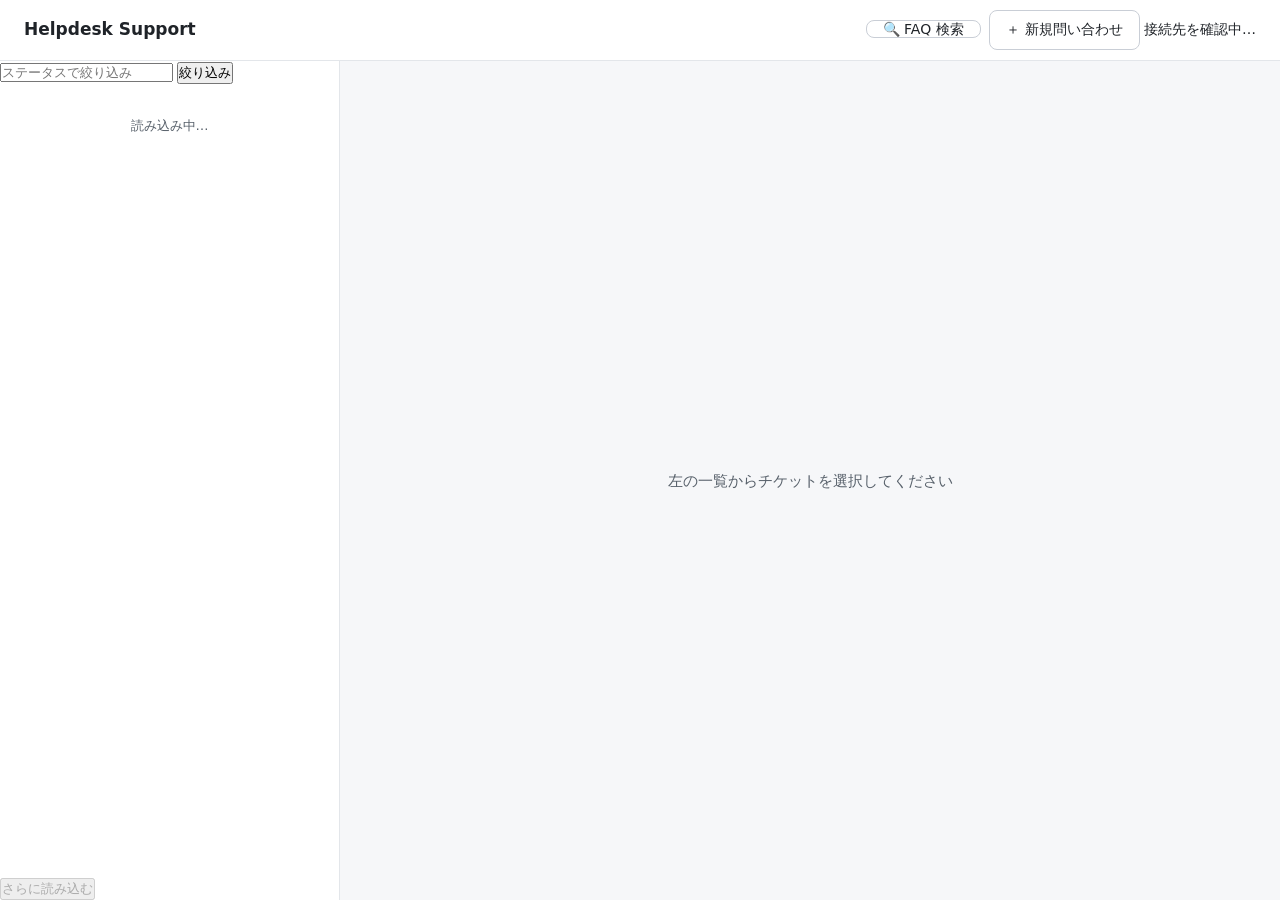
==== commit 47ee9852: "feat: add FAQ keyword search chatbot Add an in-house FAQ search tool that lets helpdesk staff type a" ====
--- a/frontend/index.html
+++ b/frontend/index.html
@@ -4,30 +4,37 @@
   <meta charset="UTF-8" />
   <meta name="viewport" content="width=device-width, initial-scale=1.0" />
   <title>Helpdesk Support</title>
-  <link rel="stylesheet" href="style.css?v=7" />
+  <link rel="stylesheet" href="style.css" />
 </head>
 <body>
   <header class="topbar">
     <span class="app-title">Helpdesk Support</span>
-    <span class="topbar-right">
-      <span id="providerBadge" class="provider">接続先を確認中</span>
-      <button id="btnNewInquiry" class="btn-secondary" type="button">新規問い合わせ</button>
+    <span>
+      <a href="/faq.html" class="btn-secondary" style="text-decoration:none;margin-right:4px;">🔍 FAQ 検索</a>
+      <button id="btnNewInquiry" class="btn-secondary">＋ 新規問い合わせ</button>
+      <span id="providerBadge" class="badge badge-other">接続先を確認中…</span>
     </span>
   </header>
 
   <div class="layout">
     <!-- 左ペイン: Ticket一覧 -->
     <aside class="pane-left">
-      <div id="statusTabs" class="status-tabs" role="tablist" aria-label="ステータスで絞り込み"></div>
+      <div class="filter-row">
+        <input id="filterStatus" type="text" placeholder="ステータスで絞り込み" />
+        <button id="btnFilter">絞り込み</button>
+      </div>
       <ul id="ticketList" class="ticket-list">
-        <li class="placeholder">読み込み中</li>
+        <li class="placeholder">読み込み中…</li>
       </ul>
+      <div class="pagination-row">
+        <button id="btnLoadMore" disabled>さらに読み込む</button>
+      </div>
     </aside>
 
     <!-- 右ペイン: Ticket詳細 + RAG -->
     <main class="pane-right" id="detailPane">
       <div id="noSelection" class="no-selection">
-        <p>左の一覧から問い合わせを選択してください</p>
+        <p>左の一覧からチケットを選択してください</p>
       </div>
 
       <!-- 問い合わせフォーム -->
@@ -78,110 +85,45 @@
         </div>
       </section>
 
-      <div id="ticketDetail" class="hidden detail">
-        <div class="detail-header">
+      <div id="ticketDetail" class="hidden">
+        <section class="detail-header">
           <span id="detailId" class="ticket-id"></span>
-          <div id="statusSwitch" class="status-switch" role="radiogroup" aria-label="ステータスを変更"></div>
-          <span id="detailPriority" class="prio"></span>
-          <span id="detailReceived" class="received"></span>
+          <span id="detailStatus" class="status-badge"></span>
+        </section>
+        <h2 id="detailTitle"></h2>
+        <p id="detailMeta" class="meta-text"></p>
+        <p id="detailDesc" class="description"></p>
+
+        <div class="action-row">
+          <button id="btnSearch" class="btn-secondary">🔍 関連文書を検索</button>
+          <button id="btnDraft" class="btn-primary">✏️ 回答案を作成</button>
         </div>
-        <h1 id="detailTitle" class="detail-title"></h1>
 
-        <section class="card">
-          <div class="who">
-            <span>お客様 <strong id="detailCustomer"></strong></span>
-            <span>商品 <strong id="detailProduct"></strong></span>
-            <span>注文番号 <strong id="detailOrder"></strong></span>
-          </div>
-          <p id="detailDesc" class="description"></p>
-          <div id="detailPhotos" class="photos hidden"></div>
-          <p id="photoNote" class="muted hidden">写真あり（このチケットでは表示できません。メールで確認してください）</p>
+        <!-- 検索結果 -->
+        <section id="searchResults" class="hidden">
+          <h3>検索結果</h3>
+          <ul id="searchList" class="source-list"></ul>
         </section>
 
-        <!-- 関連文書（FAQ・分類基準）。開いた時点で表示する -->
-        <section class="card" aria-labelledby="relatedTitle">
-          <div class="card-head">
-            <h2 id="relatedTitle">関連する FAQ・分類基準</h2>
-          </div>
-          <ul id="relatedList" class="source-list"></ul>
-          <p id="relatedStatus" class="muted" aria-live="polite"></p>
+        <!-- 回答案 -->
+        <section id="draftSection" class="hidden">
+          <h3>回答案 <span class="draft-label">(Human Review が必要です)</span></h3>
+          <div class="warning-box">⚠️ この回答は AI が生成した下書きです。必ず内容を確認してから使用してください。自動送信はされません。</div>
+          <textarea id="draftText" rows="8"></textarea>
+          <h4>参照元</h4>
+          <ul id="citationList" class="source-list"></ul>
+          <p id="draftMeta" class="meta-text"></p>
         </section>
 
-        <!-- 類似検索（回答案の生成とは別。開いた時点で表示する） -->
-        <section class="card" aria-labelledby="similarTitle">
-          <div class="card-head">
-            <h2 id="similarTitle">似た過去の問い合わせ</h2>
-          </div>
-          <p id="similarNote" class="note hidden"></p>
-          <ul id="similarList" class="similar-list"></ul>
-          <p id="similarEmpty" class="muted">過去データとの連携後に、ここに似た過去の問い合わせが表示されます。</p>
-        </section>
+        <!-- エラー表示 -->
+        <div id="errorBox" class="error-box hidden"></div>
 
-        <div class="action-row">
-          <button id="btnDraft" class="btn-primary btn-large" type="button">回答案を作成</button>
-        </div>
-        <div id="loadingBox" class="loading-box hidden" aria-live="polite">関連する資料を探して、回答案を作成しています</div>
-
-        <div id="draftSection" class="hidden draft-area">
-          <section class="card card-ai" aria-labelledby="aiTitle">
-            <div class="ai-head">
-              <h2 id="aiTitle">AIの判断</h2>
-              <span>確定ではありません。内容を確認してから適用してください</span>
-            </div>
-            <div class="ai-body">
-              <div class="ai-row">
-                <span class="ai-label">対応</span>
-                <span id="aiHandling" class="ai-handling"></span>
-              </div>
-              <div class="ai-row">
-                <span class="ai-label">緊急度</span>
-                <span id="aiPriority" class="prio"></span>
-                <span id="aiReason" class="ai-reason"></span>
-              </div>
-              <div class="ai-row">
-                <span class="ai-label">分類</span>
-                <span id="aiCategory"></span>
-                <button id="btnApplySuggestion" class="btn-outline" type="button">この分類を適用</button>
-              </div>
-              <p id="applyResult" class="meta-text" aria-live="polite"></p>
-            </div>
-          </section>
-
-          <section id="checkBox" class="card hidden" aria-labelledby="checkTitle">
-            <div class="card-head">
-              <h2 id="checkTitle">送る前に確認すること</h2>
-              <span id="checkCount" class="meta-text"></span>
-            </div>
-            <ul id="checkList" class="check-list"></ul>
-          </section>
-
-          <section class="card card-flush" aria-labelledby="draftTitle">
-            <div class="draft-head">
-              <h2 id="draftTitle">下書き</h2>
-              <div id="draftTabs" class="draft-tabs" role="tablist" aria-label="下書きの種類"></div>
-            </div>
-            <div class="draft-body">
-              <p id="draftNote" class="meta-text"></p>
-              <textarea id="draftText" rows="12" aria-labelledby="draftTitle"></textarea>
-              <div class="draft-actions">
-                <button id="btnCopy" class="btn-secondary" type="button">コピー</button>
-              </div>
-            </div>
-          </section>
-
-          <details class="card refs">
-            <summary id="refsSummary">参照した資料</summary>
-            <ul id="citationList" class="source-list"></ul>
-          </details>
-
-          <p id="draftMeta" class="meta-text"></p>
-        </div>
-
-        <div id="errorBox" class="error-box hidden" role="alert"></div>
+        <!-- ローディング -->
+        <div id="loadingSpinner" class="loading hidden">処理中…</div>
       </div>
     </main>
   </div>
 
-  <script src="app.js?v=8"></script>
+  <script src="app.js"></script>
 </body>
 </html>
